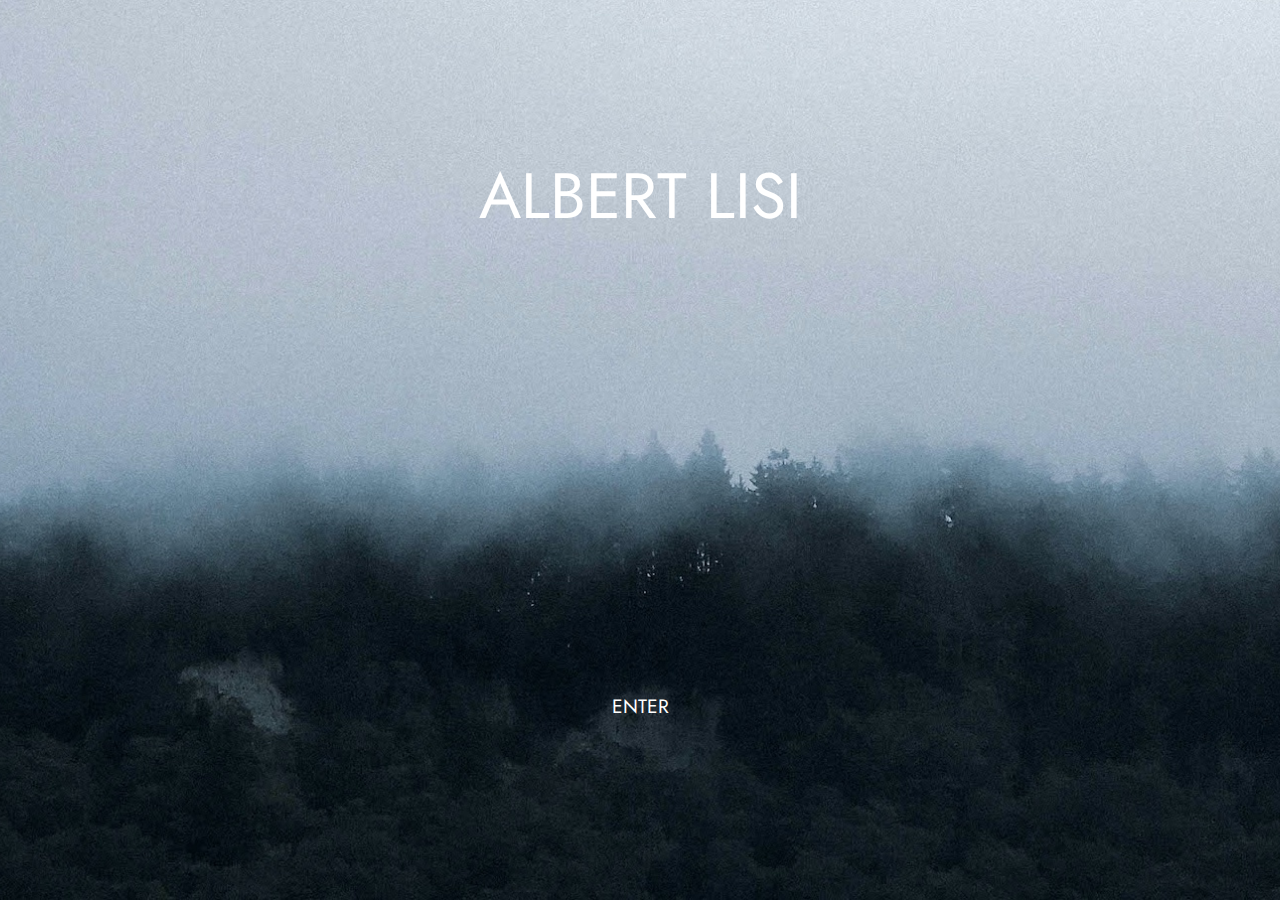
==== index.html @ b38fe2df "Initial commit" ====
<!DOCTYPE html>
<html lang="en">
  <head>
    <meta http-equiv="Content-Type" content="text/html; charset=UTF-8" />
    <meta name="viewport" content="width=device-width, initial-scale=1.0" />
    <meta
      name="Al Lisi Photography Landing Page"
      content="Landing Page for Al Lisi Photography."
    />
    <link href="css/indexstyles.css" rel="stylesheet" />
    <link rel="preconnect" href="https://fonts.gstatic.com" />
    <link
      href="https://fonts.googleapis.com/css2?family=EB+Garamond&family=Jost&display=swap"
      rel="stylesheet"
    />

    <title>Al Lisi Photography</title>
  </head>

  <body>
    <header>
      <div class="name">ALBERT LISI</div>
      <div class="enter-div">
        <a class="enter" href="yosemite.php">ENTER</a>
      </div>
    </header>
  </body>
</html>
---- css/indexstyles.css ----
* {
  box-sizing: border-box;
}

html {
  background: url("../img/banner2.jpg") no-repeat center center fixed;
  -webkit-background-size: cover;
  -moz-background-size: cover;
  -o-background-size: cover;
  background-size: cover;
}


body {
  color: #000000;
  font-family: "Jost";
  margin: 0 auto;
    color: #fff;
}

.name {
  font-size: 4em;
  text-align: center;
margin: 150px auto auto auto;
}

.enter-div {
  text-align: center;
  margin: 450px auto 10px auto;;
}
.enter {
  font-size: 1.2em;
  text-decoration: none;
  color: #fff;
  padding: 10px 20px;
}

.enter:hover {
  border: 1px solid #fff;
  border-radius: 10px;
}
}
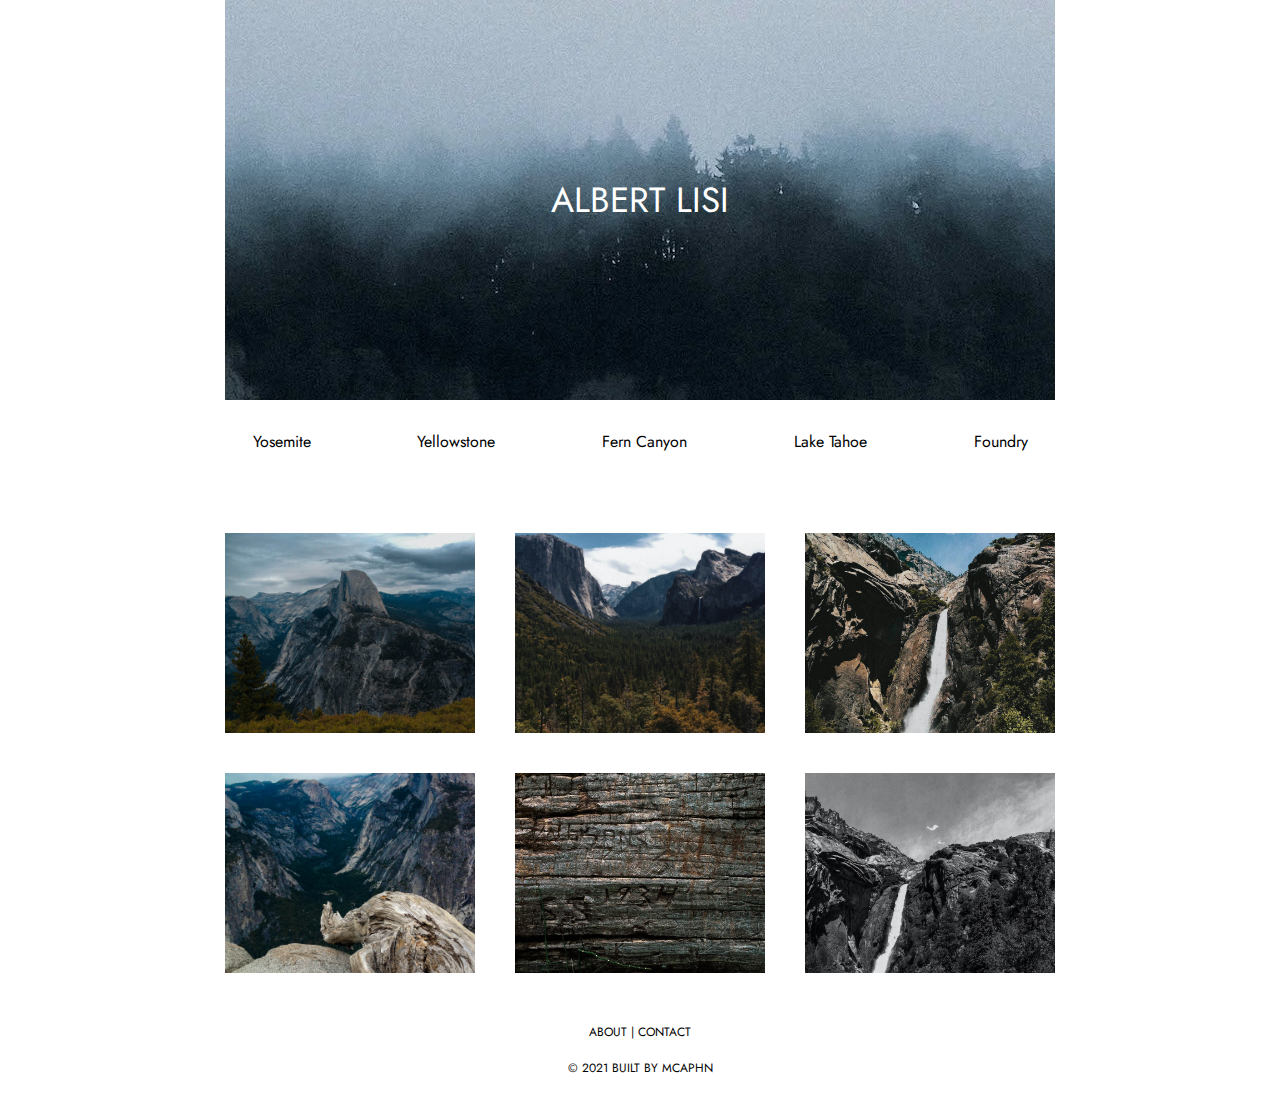
==== commit d059d87a: "changed index.html" ====
--- a/index.html
+++ b/index.html
@@ -4,25 +4,99 @@
     <meta http-equiv="Content-Type" content="text/html; charset=UTF-8" />
     <meta name="viewport" content="width=device-width, initial-scale=1.0" />
     <meta
-      name="Al Lisi Photography Landing Page"
-      content="Landing Page for Al Lisi Photography."
+      name="Yosemite Gallery"
+      content="Al Lisi Photography Yosemite Gallery"
     />
-    <link href="css/indexstyles.css" rel="stylesheet" />
-    <link rel="preconnect" href="https://fonts.gstatic.com" />
+    <link href="css/gallery.css" rel="stylesheet" />
     <link
       href="https://fonts.googleapis.com/css2?family=EB+Garamond&family=Jost&display=swap"
       rel="stylesheet"
     />
-
     <title>Al Lisi Photography</title>
   </head>
 
   <body>
     <header>
-      <div class="name">ALBERT LISI</div>
-      <div class="enter-div">
-        <a class="enter" href="yosemite.php">ENTER</a>
+      <div class="banner-image-container"></div>
+      <div class="name">
+        ALBERT LISI
       </div>
     </header>
+    <div class="navbar">
+      <div class="min-nav">
+        <div class="button" id="button">Gallery &#9662;</div>
+      </div>
+      <div class="gallery-links hide" id="dropdown">
+        <a href="index.html">Yosemite</a>
+        <a href="yellowstone.html">Yellowstone</a>
+        <a href="ferncanyon.html">Fern Canyon</a>
+        <a href="laketahoe.html">Lake Tahoe</a>
+        <a href="foundry.html">Foundry</a>
+      </div>
+    </div>
+
+    <div class="fg-gallery">
+      <img
+        src="Yosemite/1.jpg"
+        alt="Yosemite #1"
+        width="100%"
+        height="100%"
+        class="fit"
+      />
+      <img
+        src="Yosemite/2.jpg"
+        alt="Yosemite #2"
+        width="100%"
+        height="100%"
+        class="fit"
+      />
+      <img
+        src="Yosemite/3.jpg"
+        alt="Yosemite #3"
+        width="100%"
+        height="100%"
+        class="fit"
+      />
+      <img
+        src="Yosemite/4.jpg"
+        alt="Yosemite #4"
+        width="100%"
+        height="100%"
+        class="fit"
+      />
+      <img
+        src="Yosemite/5.jpg"
+        alt="Yosemite #5"
+        width="100%"
+        height="100%"
+        class="fit"
+      />
+      <img
+        src="Yosemite/6.jpg"
+        alt="Yosemite #6"
+        width="100%"
+        height="100%"
+        class="fit"
+      />
+    </div>
+
+    <!-- The Modal -->
+    <div class="modal" id="modalbox">
+      <!-- The Close Button -->
+      <span class="close" id="close">&times;</span>
+
+      <!-- Modal Content (The Image) -->
+      <img id="expandedImg" src="" />
+    </div>
+
+    <footer>
+      <div class="links-bar">
+        <a href="about.html">About</a> |
+        <a href="mailto:alnlisi4@gmail.com">Contact</a>
+      </div>
+      <br />
+      &#169; 2021 Built by <a href="http://www.micaphan.com">MCAPHN</a>
+    </footer>
+    <script src="js/gallery.js"></script>
   </body>
 </html>
--- a/css/gallery.css
+++ b/css/gallery.css
@@ -0,0 +1,223 @@
+* {
+  box-sizing: border-box;
+}
+
+body,
+html {
+  margin: 0;
+  padding: 0;
+  color: #000000;
+  font-family: "Jost";
+  font-size: 16px;
+}
+
+header {
+  margin: 0 auto;
+  text-align: center;
+  height: 100px;
+}
+/* --------------
+   Link Styles
+-----------------*/
+
+a {
+  text-decoration: none;
+  color: #000000;
+}
+
+a:hover,
+.button:hover {
+  color: #e87f25;
+  cursor: pointer;
+}
+
+/* --------------
+   Header Styles
+-----------------*/
+header {
+  height: 400px;
+  max-width: 830px;
+}
+.name {
+  font-size: 35px;
+  color: #ffffff;
+  text-transform: uppercase;
+  background-image: url("../img/banner-img.jpg");
+  height: 400px;
+  display: flex;
+  justify-content: center;
+  align-items: center;
+}
+
+.min-nav {
+  background-color: #ffffff;
+  text-align: center;
+
+  display: flex;
+  flex-direction: row;
+  justify-content: space-around;
+  margin: 5% 20% 7% 20%;
+}
+
+.button {
+  margin: 0 30px;
+}
+
+.gallery-links {
+  display: flex;
+  background-color: #ffffff;
+  box-shadow: rgb(0, 0, 0) 0px 7px 10px -5px;
+  z-index: 1;
+  flex-direction: column;
+  text-align: center;
+}
+
+.hide {
+  display: none;
+}
+
+.gallery-links a {
+  margin: 20px 25px;
+}
+
+footer {
+  font-size: 12px;
+  text-transform: uppercase;
+  text-align: center;
+  padding: 30px;
+  margin: 0 auto;
+
+  position: relative;
+  bottom: 0;
+}
+
+/* -------------------
+     GALLERY ITEMS
+--------------------*/
+
+.fg-gallery {
+  margin: 0 auto;
+  display: flex;
+  flex-wrap: wrap;
+  justify-content: center;
+  max-width: 900px;
+}
+
+.fit {
+  object-fit: cover;
+  margin: 10px;
+  width: 375px;
+  height: 300px;
+}
+
+.fit:hover {
+  box-shadow: rgb(0, 0, 0) 0px 2px 15px -5px;
+  transform: scale(1.05, 1.05);
+  cursor: pointer;
+  transition: ease 0.5s;
+}
+
+#hide {
+  visibility: hidden;
+}
+
+/*--------------------
+       MODAL STYLES
+----------------------*/
+
+.modal {
+  display: none;
+  position: fixed;
+  z-index: 1;
+  padding-top: 100px;
+  left: 0;
+  top: 0;
+  width: 100%;
+  height: 100%;
+  /* background-color: rgba(0, 0, 0, 0.9); */
+  background: rgba(255, 255, 255, 0.5);
+  -webkit-backdrop-filter: blur(10px);
+  backdrop-filter: blur(10px);
+}
+
+/* Modal Content (Expanded Image) */
+
+#expandedImg {
+  margin: 0 auto;
+  display: block;
+  height: 90%;
+  object-fit: contain;
+  max-width: 90%;
+}
+
+.close {
+  color: #000000;
+  font-size: 40px;
+  position: absolute;
+  top: 15px;
+  right: 35px;
+}
+
+.close:hover {
+  cursor: pointer;
+  color: #e87f25;
+}
+
+/* --------------
+   ABOUT PAGE Styles
+-----------------*/
+
+.text {
+  font-family: "Eb Garamond";
+  margin: 8% 5%;
+}
+
+p {
+  font-size: 20px;
+}
+
+@media only screen and (min-width: 770px) {
+  .gallery-links a {
+    margin: 0px 25px;
+  }
+
+  .gallery-links {
+    position: relative;
+    z-index: 0;
+    display: none;
+    top: 0;
+    right: 0;
+    /* background-color: #e2e2e2; */
+    box-shadow: none;
+    margin: 0 17%;
+    padding: 10px 0;
+    display: flex;
+    flex-direction: row;
+    justify-content: space-between;
+  }
+
+  .min-nav {
+    display: none;
+  }
+
+  .navbar {
+    padding-top: 20px;
+    text-align: center;
+    max-width: 1250px;
+    margin: 0 auto;
+  }
+  .fg-gallery {
+    margin-top: 50px;
+  }
+
+  .fit {
+    margin: 20px;
+    width: 250px;
+    height: 200px;
+    /* box-shadow: rgb(0, 0, 0) 0px 2px 10px -5px; */
+  }
+  /* ABOUT STYLE */
+  .text {
+    margin: 5% 25%;
+  }
+}
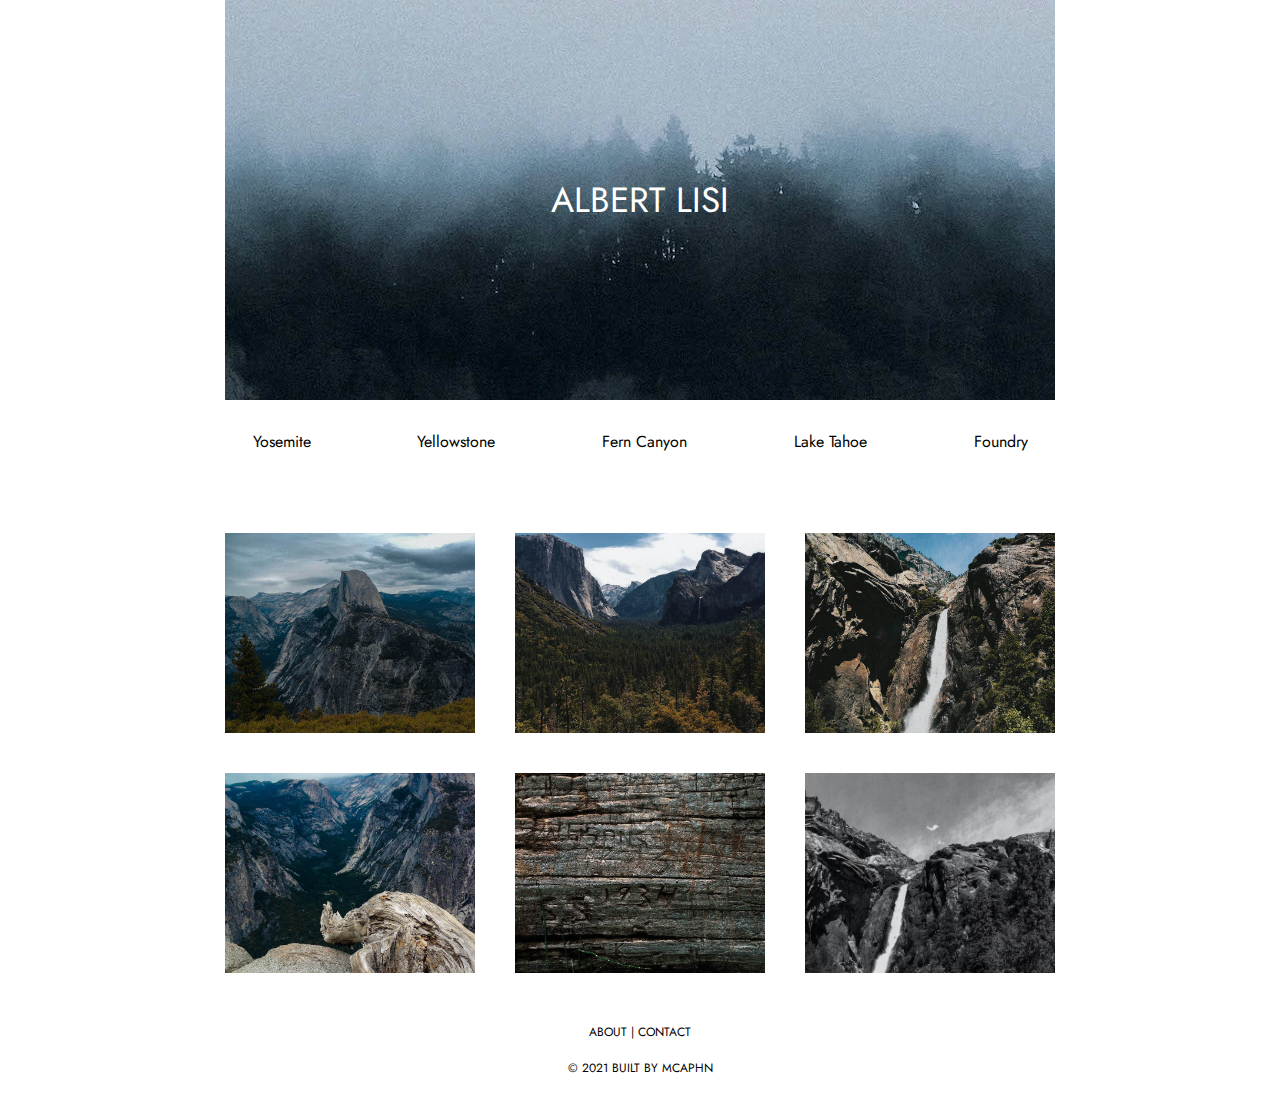
==== commit 352979d9: "added lazy loading" ====
--- a/index.html
+++ b/index.html
@@ -42,6 +42,7 @@
         width="100%"
         height="100%"
         class="fit"
+        loading="lazy"
       />
       <img
         src="Yosemite/2.jpg"
@@ -49,6 +50,7 @@
         width="100%"
         height="100%"
         class="fit"
+        loading="lazy"
       />
       <img
         src="Yosemite/3.jpg"
@@ -56,6 +58,7 @@
         width="100%"
         height="100%"
         class="fit"
+        loading="lazy"
       />
       <img
         src="Yosemite/4.jpg"
@@ -63,6 +66,7 @@
         width="100%"
         height="100%"
         class="fit"
+        loading="lazy"
       />
       <img
         src="Yosemite/5.jpg"
@@ -70,6 +74,7 @@
         width="100%"
         height="100%"
         class="fit"
+        loading="lazy"
       />
       <img
         src="Yosemite/6.jpg"
@@ -77,6 +82,7 @@
         width="100%"
         height="100%"
         class="fit"
+        loading="lazy"
       />
     </div>
 
